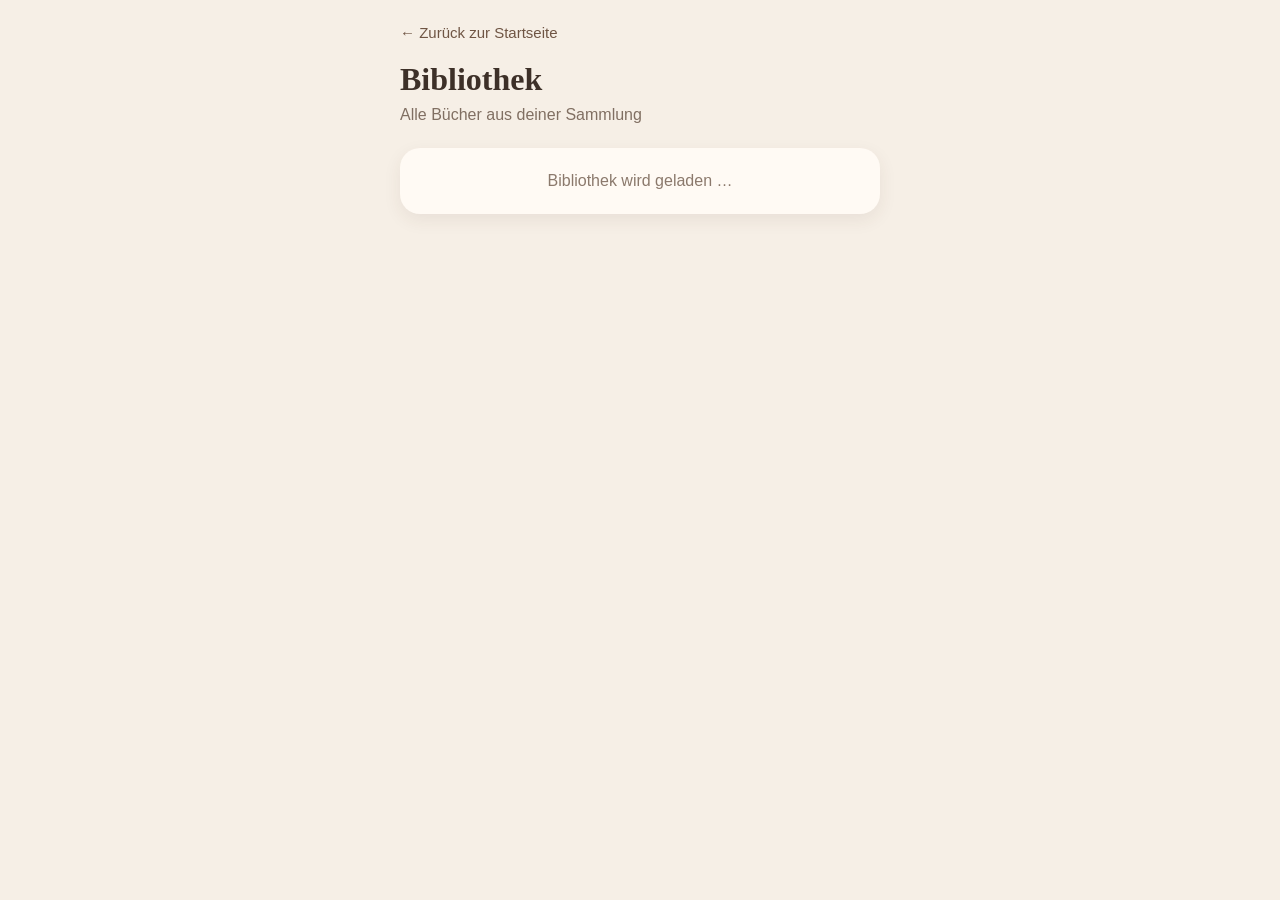
==== bibliothek.html @ 8956a23a "Create bibliothek.html" ====
<!DOCTYPE html>
<html lang="de">
<head>
  <meta charset="UTF-8">
  <meta name="viewport" content="width=device-width, initial-scale=1.0">

  <title>Bibliothek</title>

  <style>
    * {
      box-sizing: border-box;
    }

    body {
      margin: 0;
      font-family: -apple-system, BlinkMacSystemFont, "Segoe UI", sans-serif;
      background: #f6efe6;
      color: #3d3028;
    }

    .app {
      max-width: 520px;
      margin: 0 auto;
      padding: 24px 20px 60px;
    }

    .back {
      display: inline-block;
      margin-bottom: 20px;
      color: #6f5544;
      text-decoration: none;
      font-size: 15px;
    }

    h1 {
      margin: 0 0 8px;
      font-family: Georgia, serif;
      font-size: 32px;
    }

    .subtitle {
      margin: 0 0 24px;
      color: #806f62;
    }

    .book-list {
      display: grid;
      gap: 14px;
    }

    .book-card {
      background: #fffaf4;
      border-radius: 20px;
      padding: 16px;
      box-shadow: 0 6px 18px rgba(76, 52, 37, 0.08);
    }

    .book-title {
      margin: 0 0 5px;
      font-size: 20px;
      font-weight: 700;
    }

    .book-author {
      margin: 0 0 12px;
      color: #806f62;
    }

    .book-info {
      display: flex;
      flex-wrap: wrap;
      gap: 8px;
    }

    .tag {
      background: #ead9c8;
      border-radius: 999px;
      padding: 6px 10px;
      font-size: 13px;
      color: #5f493a;
    }

    .empty {
      background: #fffaf4;
      border-radius: 20px;
      padding: 24px;
      text-align: center;
      color: #8b796c;
      box-shadow: 0 6px 18px rgba(76, 52, 37, 0.08);
    }
  </style>
</head>

<body>
  <main class="app">

    <a class="back" href="index.html">← Zurück zur Startseite</a>

    <h1>Bibliothek</h1>
    <p class="subtitle">Alle Bücher aus deiner Sammlung</p>

    <div class="book-list" id="bookList">
      <div class="empty">
        Bibliothek wird geladen …
      </div>
    </div>

  </main>
</body>
</html>
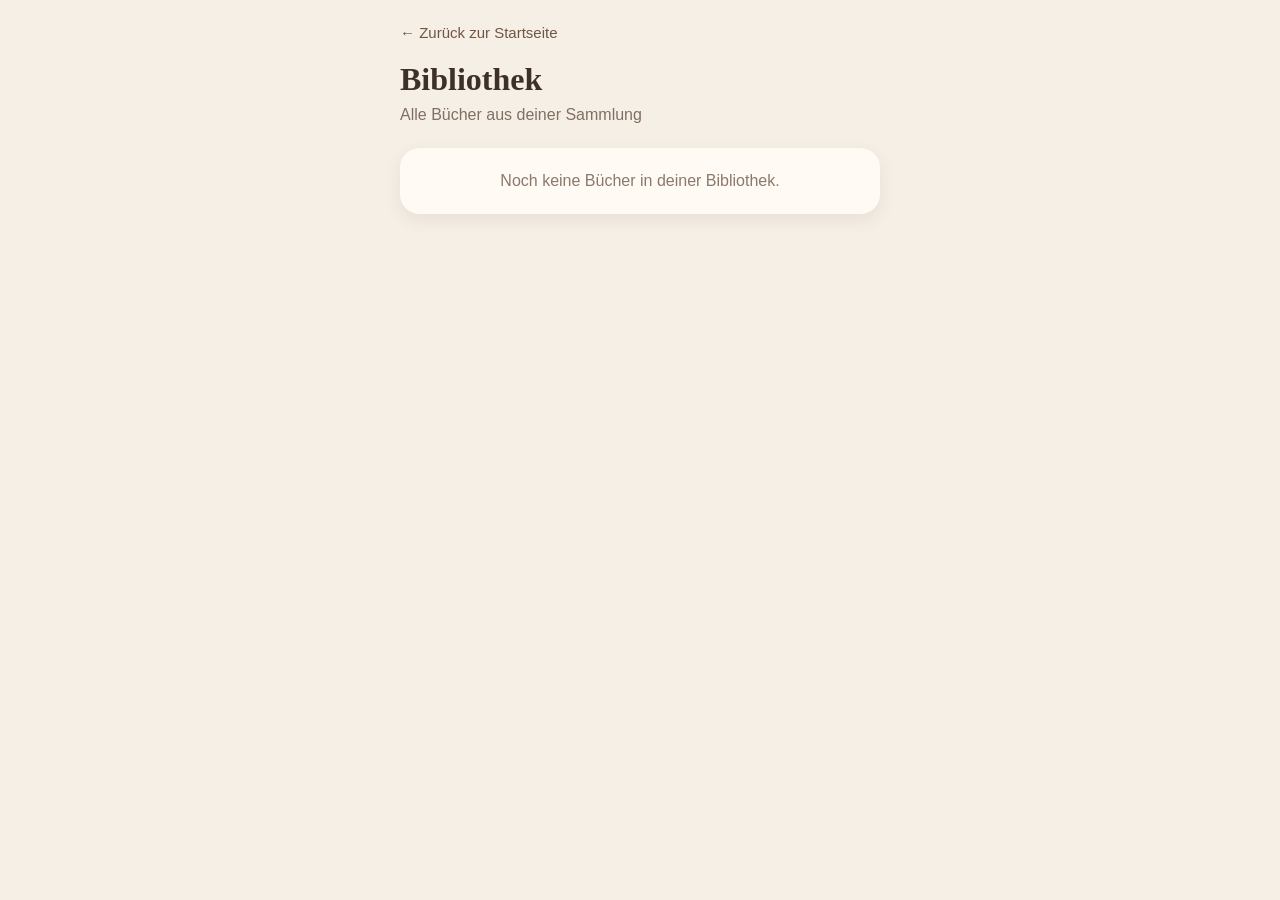
==== commit 8bec67e5: "Update bibliothek.html" ====
--- a/bibliothek.html
+++ b/bibliothek.html
@@ -49,34 +49,81 @@
     }
 
     .book-card {
+      display: flex;
+      gap: 15px;
       background: #fffaf4;
       border-radius: 20px;
       padding: 16px;
       box-shadow: 0 6px 18px rgba(76, 52, 37, 0.08);
     }
 
+    .cover {
+      width: 75px;
+      height: 110px;
+      flex-shrink: 0;
+      object-fit: cover;
+      border-radius: 8px;
+      background: #ead9c8;
+    }
+
+    .cover-placeholder {
+      width: 75px;
+      height: 110px;
+      flex-shrink: 0;
+      border-radius: 8px;
+      background: #ead9c8;
+      display: flex;
+      align-items: center;
+      justify-content: center;
+      font-size: 28px;
+    }
+
+    .book-content {
+      flex: 1;
+      min-width: 0;
+    }
+
     .book-title {
       margin: 0 0 5px;
-      font-size: 20px;
+      font-size: 19px;
       font-weight: 700;
     }
 
     .book-author {
-      margin: 0 0 12px;
+      margin: 0 0 10px;
       color: #806f62;
+      font-size: 15px;
+    }
+
+    .rating {
+      display: flex;
+      align-items: center;
+      gap: 7px;
+      margin-bottom: 10px;
+    }
+
+    .stars {
+      color: #b88f6d;
+      font-size: 18px;
+      letter-spacing: 1px;
+    }
+
+    .rating-number {
+      color: #948275;
+      font-size: 12px;
     }
 
     .book-info {
       display: flex;
       flex-wrap: wrap;
-      gap: 8px;
+      gap: 6px;
     }
 
     .tag {
       background: #ead9c8;
       border-radius: 999px;
-      padding: 6px 10px;
-      font-size: 13px;
+      padding: 5px 9px;
+      font-size: 12px;
       color: #5f493a;
     }
 
@@ -92,19 +139,292 @@
 </head>
 
 <body>
+
   <main class="app">
 
-    <a class="back" href="index.html">← Zurück zur Startseite</a>
+    <a class="back" href="index.html">
+      ← Zurück zur Startseite
+    </a>
 
     <h1>Bibliothek</h1>
-    <p class="subtitle">Alle Bücher aus deiner Sammlung</p>
+
+    <p class="subtitle">
+      Alle Bücher aus deiner Sammlung
+    </p>
 
     <div class="book-list" id="bookList">
+
       <div class="empty">
         Bibliothek wird geladen …
       </div>
+
     </div>
 
   </main>
+
+
+  <script>
+
+    function openDatabase() {
+      return new Promise((resolve, reject) => {
+
+        const request = indexedDB.open("buecherregalDB", 1);
+
+        request.onupgradeneeded = function(event) {
+          const db = event.target.result;
+
+          if (!db.objectStoreNames.contains("books")) {
+            db.createObjectStore("books", {
+              keyPath: "id"
+            });
+          }
+        };
+
+        request.onsuccess = function(event) {
+          resolve(event.target.result);
+        };
+
+        request.onerror = function() {
+          reject(new Error("Datenbank konnte nicht geöffnet werden."));
+        };
+
+      });
+    }
+
+
+    async function loadBooks() {
+
+      const bookList = document.getElementById("bookList");
+
+      try {
+
+        const db = await openDatabase();
+
+        const transaction =
+          db.transaction("books", "readonly");
+
+        const store =
+          transaction.objectStore("books");
+
+        const request =
+          store.getAll();
+
+
+        request.onsuccess = function() {
+
+          const books = request.result;
+
+          bookList.innerHTML = "";
+
+
+          if (books.length === 0) {
+
+            bookList.innerHTML = `
+              <div class="empty">
+                Noch keine Bücher in deiner Bibliothek.
+              </div>
+            `;
+
+            return;
+          }
+
+
+          books.sort((a, b) => {
+            return new Date(b.createdAt) - new Date(a.createdAt);
+          });
+
+
+          books.forEach((book) => {
+
+            const card =
+              document.createElement("div");
+
+            card.className = "book-card";
+
+
+            const cover = document.createElement(
+              book.cover ? "img" : "div"
+            );
+
+            if (book.cover) {
+
+              cover.className = "cover";
+              cover.src = book.cover;
+              cover.alt = "Cover von " + book.title;
+
+              cover.onerror = function() {
+                this.style.display = "none";
+              };
+
+            } else {
+
+              cover.className = "cover-placeholder";
+              cover.textContent = "📖";
+
+            }
+
+
+            const content =
+              document.createElement("div");
+
+            content.className = "book-content";
+
+
+            const title =
+              document.createElement("h2");
+
+            title.className = "book-title";
+            title.textContent = book.title;
+
+
+            const author =
+              document.createElement("p");
+
+            author.className = "book-author";
+            author.textContent = book.author;
+
+
+            content.appendChild(title);
+            content.appendChild(author);
+
+
+            if (book.rating) {
+
+              const rating =
+                document.createElement("div");
+
+              rating.className = "rating";
+
+
+              const stars =
+                document.createElement("span");
+
+              stars.className = "stars";
+              stars.textContent = createStars(book.rating);
+
+
+              const number =
+                document.createElement("span");
+
+              number.className = "rating-number";
+              number.textContent = book.rating + " / 5";
+
+
+              rating.appendChild(stars);
+              rating.appendChild(number);
+
+              content.appendChild(rating);
+            }
+
+
+            const info =
+              document.createElement("div");
+
+            info.className = "book-info";
+
+
+            addTag(info, book.status);
+            addTag(info, book.language);
+            addTag(info, book.format);
+
+
+            if (book.pages) {
+              addTag(info, book.pages + " Seiten");
+            }
+
+
+            if (book.series) {
+
+              let seriesText = book.series;
+
+              if (book.volume) {
+                seriesText += " · Band " + book.volume;
+              }
+
+              addTag(info, seriesText);
+            }
+
+
+            content.appendChild(info);
+
+            card.appendChild(cover);
+            card.appendChild(content);
+
+            bookList.appendChild(card);
+
+          });
+
+        };
+
+
+        request.onerror = function() {
+
+          bookList.innerHTML = `
+            <div class="empty">
+              Die Bücher konnten nicht geladen werden.
+            </div>
+          `;
+
+        };
+
+
+      } catch (error) {
+
+        console.error(error);
+
+        bookList.innerHTML = `
+          <div class="empty">
+            Die Bibliothek konnte nicht geöffnet werden.
+          </div>
+        `;
+
+      }
+
+    }
+
+
+    function addTag(container, text) {
+
+      if (!text) {
+        return;
+      }
+
+      const tag =
+        document.createElement("span");
+
+      tag.className = "tag";
+      tag.textContent = text;
+
+      container.appendChild(tag);
+
+    }
+
+
+    function createStars(rating) {
+
+      let stars = "";
+
+      for (let i = 1; i <= 5; i++) {
+
+        if (rating >= i) {
+          stars += "★";
+
+        } else if (rating >= i - 0.5) {
+          stars += "◐";
+
+        } else {
+          stars += "☆";
+        }
+
+      }
+
+      return stars;
+    }
+
+
+    loadBooks();
+
+  </script>
+
 </body>
 </html>
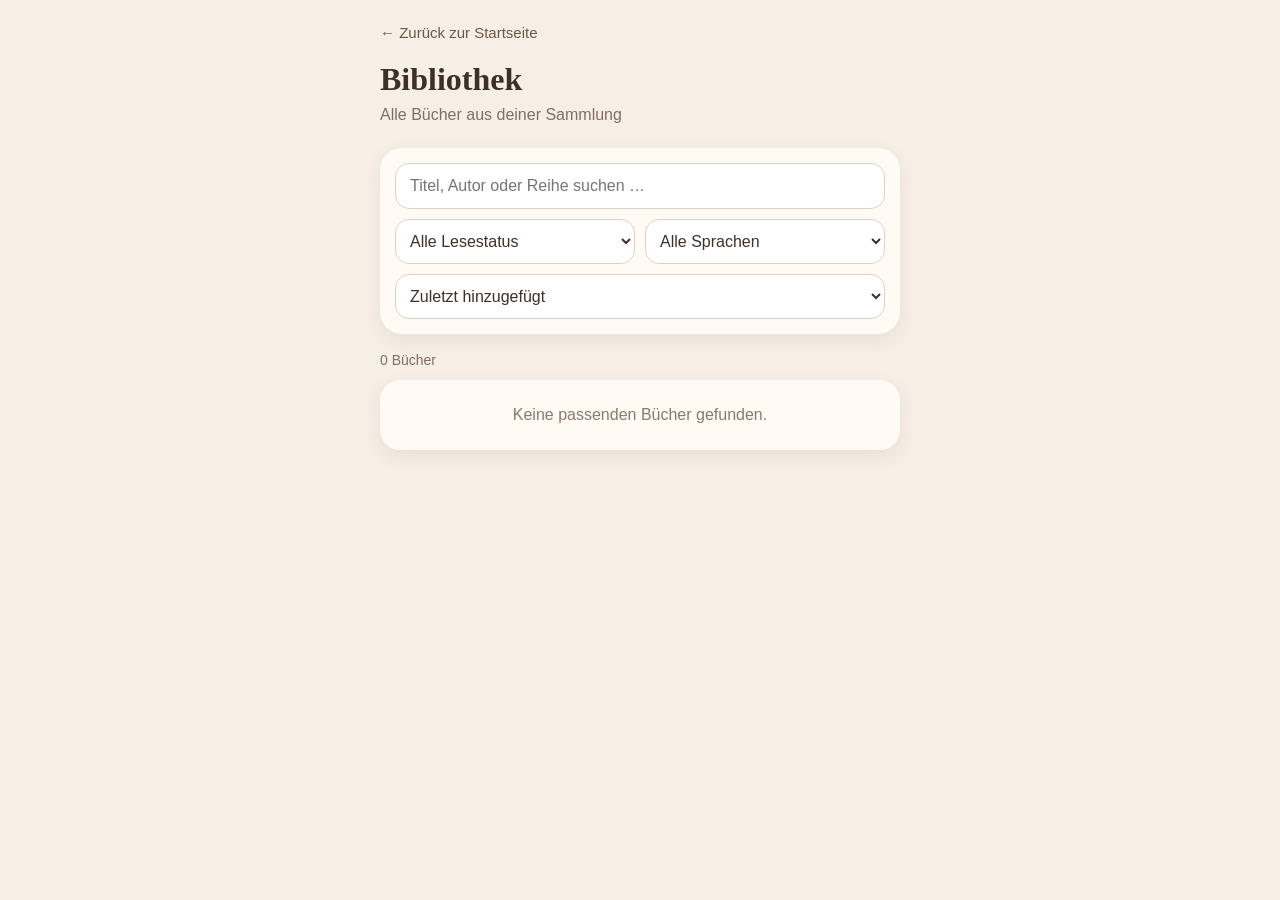
==== commit 3741734f: "Update bibliothek.html" ====
--- a/bibliothek.html
+++ b/bibliothek.html
@@ -18,10 +18,17 @@
       color: #3d3028;
     }
 
+    button,
+    input,
+    select,
+    textarea {
+      font: inherit;
+    }
+
     .app {
-      max-width: 520px;
+      max-width: 560px;
       margin: 0 auto;
-      padding: 24px 20px 60px;
+      padding: 24px 20px 70px;
     }
 
     .back {
@@ -43,18 +50,71 @@
       color: #806f62;
     }
 
+    .controls {
+      background: #fffaf4;
+      border-radius: 22px;
+      padding: 15px;
+      margin-bottom: 18px;
+      box-shadow: 0 6px 18px rgba(76, 52, 37, 0.08);
+    }
+
+    .search {
+      width: 100%;
+      border: 1px solid #dfd0c3;
+      border-radius: 14px;
+      padding: 13px 14px;
+      background: white;
+      color: #3d3028;
+      font-size: 16px;
+      margin-bottom: 10px;
+    }
+
+    .filters {
+      display: grid;
+      grid-template-columns: 1fr 1fr;
+      gap: 10px;
+    }
+
+    .controls select {
+      width: 100%;
+      border: 1px solid #dfd0c3;
+      border-radius: 14px;
+      padding: 12px 10px;
+      background: white;
+      color: #3d3028;
+    }
+
+    .sort {
+      margin-top: 10px;
+    }
+
+    .count {
+      margin: 0 0 12px;
+      color: #806f62;
+      font-size: 14px;
+    }
+
     .book-list {
       display: grid;
       gap: 14px;
     }
 
     .book-card {
+      width: 100%;
+      border: none;
+      text-align: left;
       display: flex;
       gap: 15px;
       background: #fffaf4;
       border-radius: 20px;
       padding: 16px;
+      color: inherit;
       box-shadow: 0 6px 18px rgba(76, 52, 37, 0.08);
+      cursor: pointer;
+    }
+
+    .book-card:active {
+      transform: scale(0.985);
     }
 
     .cover {
@@ -64,6 +124,7 @@
       object-fit: cover;
       border-radius: 8px;
       background: #ead9c8;
+      box-shadow: 0 3px 8px rgba(61, 48, 40, 0.15);
     }
 
     .cover-placeholder {
@@ -90,22 +151,50 @@
     }
 
     .book-author {
-      margin: 0 0 10px;
+      margin: 0 0 9px;
       color: #806f62;
       font-size: 15px;
     }
 
-    .rating {
+    .rating-row {
       display: flex;
       align-items: center;
       gap: 7px;
       margin-bottom: 10px;
     }
 
-    .stars {
+    .stars-display {
+      display: flex;
+      gap: 1px;
+    }
+
+    .display-star {
+      position: relative;
+      display: inline-block;
+      width: 18px;
+      height: 19px;
+      font-size: 18px;
+      line-height: 19px;
+      color: #d8c8bb;
+    }
+
+    .display-star::before {
+      content: "★";
+    }
+
+    .display-star.full {
       color: #b88f6d;
-      font-size: 18px;
-      letter-spacing: 1px;
+    }
+
+    .display-star.half::after {
+      content: "★";
+      position: absolute;
+      left: 0;
+      top: 0;
+      width: 50%;
+      overflow: hidden;
+      color: #b88f6d;
+      white-space: nowrap;
     }
 
     .rating-number {
@@ -130,11 +219,257 @@
     .empty {
       background: #fffaf4;
       border-radius: 20px;
-      padding: 24px;
+      padding: 26px;
       text-align: center;
       color: #8b796c;
       box-shadow: 0 6px 18px rgba(76, 52, 37, 0.08);
     }
+
+    .modal {
+      position: fixed;
+      inset: 0;
+      background: rgba(40, 30, 24, 0.42);
+      display: none;
+      align-items: flex-end;
+      justify-content: center;
+      z-index: 100;
+    }
+
+    .modal.open {
+      display: flex;
+    }
+
+    .modal-content {
+      width: 100%;
+      max-width: 560px;
+      max-height: 92vh;
+      overflow-y: auto;
+      background: #f6efe6;
+      border-radius: 28px 28px 0 0;
+      padding: 20px 20px 40px;
+    }
+
+    .modal-handle {
+      width: 45px;
+      height: 5px;
+      border-radius: 999px;
+      background: #cab9ab;
+      margin: 0 auto 20px;
+    }
+
+    .modal-top {
+      display: flex;
+      gap: 18px;
+      margin-bottom: 18px;
+    }
+
+    .detail-cover {
+      width: 105px;
+      height: 155px;
+      object-fit: cover;
+      flex-shrink: 0;
+      border-radius: 10px;
+      background: #ead9c8;
+      box-shadow: 0 4px 12px rgba(61, 48, 40, 0.18);
+    }
+
+    .detail-placeholder {
+      width: 105px;
+      height: 155px;
+      flex-shrink: 0;
+      border-radius: 10px;
+      background: #ead9c8;
+      display: flex;
+      align-items: center;
+      justify-content: center;
+      font-size: 36px;
+    }
+
+    .detail-title {
+      margin: 4px 0 6px;
+      font-family: Georgia, serif;
+      font-size: 25px;
+    }
+
+    .detail-author {
+      margin: 0 0 12px;
+      color: #806f62;
+    }
+
+    .notes-box {
+      background: #fffaf4;
+      border-radius: 18px;
+      padding: 16px;
+      margin: 18px 0;
+    }
+
+    .notes-box h3 {
+      margin: 0 0 8px;
+      font-size: 15px;
+    }
+
+    .notes-box p {
+      margin: 0;
+      white-space: pre-wrap;
+      color: #665448;
+    }
+
+    .modal-buttons {
+      display: grid;
+      grid-template-columns: 1fr 1fr;
+      gap: 10px;
+      margin-top: 18px;
+    }
+
+    .action-button {
+      border: none;
+      border-radius: 15px;
+      padding: 14px;
+      font-weight: 700;
+    }
+
+    .edit-button {
+      background: #b88f6d;
+      color: white;
+    }
+
+    .close-button {
+      background: #e8d9cc;
+      color: #5f493a;
+    }
+
+    .delete-button {
+      grid-column: 1 / -1;
+      background: transparent;
+      color: #a24d46;
+      border: 1px solid #d7aaa5;
+      margin-top: 4px;
+    }
+
+    .edit-form {
+      display: none;
+      margin-top: 20px;
+      background: #fffaf4;
+      border-radius: 22px;
+      padding: 18px;
+    }
+
+    .edit-form.open {
+      display: block;
+    }
+
+    .field {
+      margin-bottom: 15px;
+    }
+
+    .field label {
+      display: block;
+      font-weight: 600;
+      margin-bottom: 6px;
+    }
+
+    .field input,
+    .field select,
+    .field textarea {
+      width: 100%;
+      border: 1px solid #dfd0c3;
+      border-radius: 13px;
+      padding: 12px;
+      background: white;
+      color: #3d3028;
+      font-size: 16px;
+    }
+
+    .field textarea {
+      min-height: 100px;
+      resize: vertical;
+    }
+
+    .edit-grid {
+      display: grid;
+      grid-template-columns: 1fr 1fr;
+      gap: 12px;
+    }
+
+    .edit-rating {
+      display: flex;
+      gap: 3px;
+      margin-top: 5px;
+    }
+
+    .edit-star {
+      position: relative;
+      width: 34px;
+      height: 36px;
+      border: none;
+      background: transparent;
+      padding: 0;
+      font-size: 34px;
+      line-height: 36px;
+      color: #d8c8bb;
+      cursor: pointer;
+    }
+
+    .edit-star::before {
+      content: "★";
+    }
+
+    .edit-star.full {
+      color: #b88f6d;
+    }
+
+    .edit-star.half::after {
+      content: "★";
+      position: absolute;
+      left: 0;
+      top: 0;
+      width: 50%;
+      overflow: hidden;
+      color: #b88f6d;
+      white-space: nowrap;
+    }
+
+    .edit-rating-text {
+      margin-top: 6px;
+      color: #948275;
+      font-size: 13px;
+    }
+
+    .clear-rating {
+      margin-top: 8px;
+      border: none;
+      background: transparent;
+      color: #806f62;
+      padding: 0;
+      text-decoration: underline;
+    }
+
+    .save-edit {
+      width: 100%;
+      border: none;
+      border-radius: 15px;
+      padding: 14px;
+      background: #b88f6d;
+      color: white;
+      font-weight: 700;
+    }
+
+    @media (max-width: 390px) {
+      .filters,
+      .edit-grid {
+        grid-template-columns: 1fr;
+      }
+
+      .modal-top {
+        gap: 14px;
+      }
+
+      .detail-cover,
+      .detail-placeholder {
+        width: 90px;
+        height: 135px;
+      }
+    }
   </style>
 </head>
 
@@ -147,37 +482,224 @@
     </a>
 
     <h1>Bibliothek</h1>
-
-    <p class="subtitle">
-      Alle Bücher aus deiner Sammlung
-    </p>
+    <p class="subtitle">Alle Bücher aus deiner Sammlung</p>
+
+    <section class="controls">
+
+      <input
+        class="search"
+        id="searchInput"
+        type="search"
+        placeholder="Titel, Autor oder Reihe suchen …"
+      >
+
+      <div class="filters">
+
+        <select id="statusFilter">
+          <option value="">Alle Lesestatus</option>
+          <option value="Ungelesen">Ungelesen</option>
+          <option value="Lese ich gerade">Lese ich gerade</option>
+          <option value="Gelesen">Gelesen</option>
+          <option value="Abgebrochen">Abgebrochen</option>
+        </select>
+
+        <select id="languageFilter">
+          <option value="">Alle Sprachen</option>
+          <option value="Deutsch">Deutsch</option>
+          <option value="Englisch">Englisch</option>
+        </select>
+
+      </div>
+
+      <div class="sort">
+        <select id="sortSelect">
+          <option value="newest">Zuletzt hinzugefügt</option>
+          <option value="title">Titel A–Z</option>
+          <option value="author">Autor A–Z</option>
+          <option value="rating">Höchste Bewertung</option>
+          <option value="series">Reihe</option>
+        </select>
+      </div>
+
+    </section>
+
+    <p class="count" id="bookCount"></p>
 
     <div class="book-list" id="bookList">
-
-      <div class="empty">
-        Bibliothek wird geladen …
+      <div class="empty">Bibliothek wird geladen …</div>
+    </div>
+
+  </main>
+
+
+  <div class="modal" id="detailModal">
+
+    <div class="modal-content">
+
+      <div class="modal-handle"></div>
+
+      <div class="modal-top" id="modalTop"></div>
+
+      <div class="book-info" id="modalTags"></div>
+
+      <div class="notes-box" id="notesBox">
+        <h3>Persönliche Notizen</h3>
+        <p id="detailNotes"></p>
       </div>
 
+      <div class="modal-buttons">
+
+        <button class="action-button edit-button" id="editButton">
+          Bearbeiten
+        </button>
+
+        <button class="action-button close-button" id="closeButton">
+          Schließen
+        </button>
+
+        <button class="action-button delete-button" id="deleteButton">
+          Buch löschen
+        </button>
+
+      </div>
+
+
+      <form class="edit-form" id="editForm">
+
+        <div class="field">
+          <label for="editTitle">Titel</label>
+          <input id="editTitle" type="text">
+        </div>
+
+        <div class="field">
+          <label for="editAuthor">Autor/in</label>
+          <input id="editAuthor" type="text">
+        </div>
+
+        <div class="edit-grid">
+
+          <div class="field">
+            <label for="editLanguage">Sprache</label>
+            <select id="editLanguage">
+              <option>Deutsch</option>
+              <option>Englisch</option>
+            </select>
+          </div>
+
+          <div class="field">
+            <label for="editPages">Seiten</label>
+            <input id="editPages" type="number">
+          </div>
+
+        </div>
+
+        <div class="field">
+          <label for="editStatus">Lesestatus</label>
+          <select id="editStatus">
+            <option>Ungelesen</option>
+            <option>Lese ich gerade</option>
+            <option>Gelesen</option>
+            <option>Abgebrochen</option>
+          </select>
+        </div>
+
+        <div class="field">
+          <label>Bewertung</label>
+
+          <div class="edit-rating" id="editRatingStars">
+            <button type="button" class="edit-star" data-value="1"></button>
+            <button type="button" class="edit-star" data-value="2"></button>
+            <button type="button" class="edit-star" data-value="3"></button>
+            <button type="button" class="edit-star" data-value="4"></button>
+            <button type="button" class="edit-star" data-value="5"></button>
+          </div>
+
+          <div class="edit-rating-text" id="editRatingText">
+            Keine Bewertung
+          </div>
+
+          <button type="button" class="clear-rating" id="clearRating">
+            Bewertung entfernen
+          </button>
+
+          <input type="hidden" id="editRating" value="">
+        </div>
+
+        <div class="field">
+          <label for="editFormat">Format / Quelle</label>
+
+          <select id="editFormat">
+            <option>Print</option>
+            <option>Kindle</option>
+            <option>Kindle Unlimited</option>
+            <option>Hörbuch</option>
+          </select>
+        </div>
+
+        <div class="edit-grid">
+
+          <div class="field">
+            <label for="editSeries">Reihe</label>
+            <input id="editSeries" type="text">
+          </div>
+
+          <div class="field">
+            <label for="editVolume">Band</label>
+            <input id="editVolume" type="number">
+          </div>
+
+        </div>
+
+        <div class="field">
+          <label for="editCover">Cover-URL</label>
+          <input id="editCover" type="url">
+        </div>
+
+        <div class="field">
+          <label for="editNotes">Persönliche Notizen</label>
+          <textarea id="editNotes"></textarea>
+        </div>
+
+        <button class="save-edit" type="submit">
+          Änderungen speichern
+        </button>
+
+      </form>
+
     </div>
 
-  </main>
+  </div>
 
 
   <script>
 
+    let allBooks = [];
+    let selectedBook = null;
+    let editRating = 0;
+
+    const editStars =
+      document.querySelectorAll(".edit-star");
+
+
     function openDatabase() {
+
       return new Promise((resolve, reject) => {
 
-        const request = indexedDB.open("buecherregalDB", 1);
+        const request =
+          indexedDB.open("buecherregalDB", 1);
 
         request.onupgradeneeded = function(event) {
+
           const db = event.target.result;
 
           if (!db.objectStoreNames.contains("books")) {
+
             db.createObjectStore("books", {
               keyPath: "id"
             });
+
           }
+
         };
 
         request.onsuccess = function(event) {
@@ -185,16 +707,17 @@
         };
 
         request.onerror = function() {
-          reject(new Error("Datenbank konnte nicht geöffnet werden."));
+          reject(new Error(
+            "Datenbank konnte nicht geöffnet werden."
+          ));
         };
 
       });
+
     }
 
 
     async function loadBooks() {
-
-      const bookList = document.getElementById("bookList");
 
       try {
 
@@ -212,173 +735,362 @@
 
         request.onsuccess = function() {
 
-          const books = request.result;
-
-          bookList.innerHTML = "";
-
-
-          if (books.length === 0) {
-
-            bookList.innerHTML = `
-              <div class="empty">
-                Noch keine Bücher in deiner Bibliothek.
-              </div>
-            `;
-
-            return;
+          allBooks = request.result;
+
+          displayBooks();
+
+        };
+
+
+        request.onerror = function() {
+          showError();
+        };
+
+
+      } catch (error) {
+
+        console.error(error);
+
+        showError();
+
+      }
+
+    }
+
+
+    function displayBooks() {
+
+      const bookList =
+        document.getElementById("bookList");
+
+      const search =
+        document
+          .getElementById("searchInput")
+          .value
+          .trim()
+          .toLowerCase();
+
+      const status =
+        document.getElementById("statusFilter").value;
+
+      const language =
+        document.getElementById("languageFilter").value;
+
+      const sort =
+        document.getElementById("sortSelect").value;
+
+
+      let books = allBooks.filter((book) => {
+
+        const searchableText = [
+          book.title,
+          book.author,
+          book.series
+        ]
+          .filter(Boolean)
+          .join(" ")
+          .toLowerCase();
+
+        return (
+          searchableText.includes(search) &&
+          (!status || book.status === status) &&
+          (!language || book.language === language)
+        );
+
+      });
+
+
+      if (sort === "newest") {
+
+        books.sort((a, b) =>
+          new Date(b.createdAt || 0) -
+          new Date(a.createdAt || 0)
+        );
+
+      }
+
+
+      if (sort === "title") {
+
+        books.sort((a, b) =>
+          (a.title || "").localeCompare(
+            b.title || "",
+            "de",
+            { sensitivity: "base" }
+          )
+        );
+
+      }
+
+
+      if (sort === "author") {
+
+        books.sort((a, b) =>
+          (a.author || "").localeCompare(
+            b.author || "",
+            "de",
+            { sensitivity: "base" }
+          )
+        );
+
+      }
+
+
+      if (sort === "rating") {
+
+        books.sort((a, b) =>
+          (b.rating || 0) - (a.rating || 0)
+        );
+
+      }
+
+
+      if (sort === "series") {
+
+        books.sort((a, b) => {
+
+          const seriesA =
+            a.series || "ZZZZZZ";
+
+          const seriesB =
+            b.series || "ZZZZZZ";
+
+          const comparison =
+            seriesA.localeCompare(
+              seriesB,
+              "de",
+              { sensitivity: "base" }
+            );
+
+          if (comparison !== 0) {
+            return comparison;
           }
 
-
-          books.sort((a, b) => {
-            return new Date(b.createdAt) - new Date(a.createdAt);
-          });
-
-
-          books.forEach((book) => {
-
-            const card =
-              document.createElement("div");
-
-            card.className = "book-card";
-
-
-            const cover = document.createElement(
-              book.cover ? "img" : "div"
-            );
-
-            if (book.cover) {
-
-              cover.className = "cover";
-              cover.src = book.cover;
-              cover.alt = "Cover von " + book.title;
-
-              cover.onerror = function() {
-                this.style.display = "none";
-              };
-
-            } else {
-
-              cover.className = "cover-placeholder";
-              cover.textContent = "📖";
-
-            }
-
-
-            const content =
-              document.createElement("div");
-
-            content.className = "book-content";
-
-
-            const title =
-              document.createElement("h2");
-
-            title.className = "book-title";
-            title.textContent = book.title;
-
-
-            const author =
-              document.createElement("p");
-
-            author.className = "book-author";
-            author.textContent = book.author;
-
-
-            content.appendChild(title);
-            content.appendChild(author);
-
-
-            if (book.rating) {
-
-              const rating =
-                document.createElement("div");
-
-              rating.className = "rating";
-
-
-              const stars =
-                document.createElement("span");
-
-              stars.className = "stars";
-              stars.textContent = createStars(book.rating);
-
-
-              const number =
-                document.createElement("span");
-
-              number.className = "rating-number";
-              number.textContent = book.rating + " / 5";
-
-
-              rating.appendChild(stars);
-              rating.appendChild(number);
-
-              content.appendChild(rating);
-            }
-
-
-            const info =
-              document.createElement("div");
-
-            info.className = "book-info";
-
-
-            addTag(info, book.status);
-            addTag(info, book.language);
-            addTag(info, book.format);
-
-
-            if (book.pages) {
-              addTag(info, book.pages + " Seiten");
-            }
-
-
-            if (book.series) {
-
-              let seriesText = book.series;
-
-              if (book.volume) {
-                seriesText += " · Band " + book.volume;
-              }
-
-              addTag(info, seriesText);
-            }
-
-
-            content.appendChild(info);
-
-            card.appendChild(cover);
-            card.appendChild(content);
-
-            bookList.appendChild(card);
-
-          });
-
-        };
-
-
-        request.onerror = function() {
-
-          bookList.innerHTML = `
-            <div class="empty">
-              Die Bücher konnten nicht geladen werden.
-            </div>
-          `;
-
-        };
-
-
-      } catch (error) {
-
-        console.error(error);
+          return (
+            (a.volume || 999) -
+            (b.volume || 999)
+          );
+
+        });
+
+      }
+
+
+      document
+        .getElementById("bookCount")
+        .textContent =
+        books.length === 1
+          ? "1 Buch"
+          : books.length + " Bücher";
+
+
+      bookList.innerHTML = "";
+
+
+      if (books.length === 0) {
 
         bookList.innerHTML = `
           <div class="empty">
-            Die Bibliothek konnte nicht geöffnet werden.
+            Keine passenden Bücher gefunden.
           </div>
         `;
 
+        return;
+
       }
+
+
+      books.forEach((book) => {
+
+        const card =
+          document.createElement("button");
+
+        card.type = "button";
+        card.className = "book-card";
+
+
+        const cover =
+          createCover(
+            book,
+            "cover",
+            "cover-placeholder"
+          );
+
+
+        const content =
+          document.createElement("div");
+
+        content.className = "book-content";
+
+
+        const title =
+          document.createElement("h2");
+
+        title.className = "book-title";
+        title.textContent = book.title;
+
+
+        const author =
+          document.createElement("p");
+
+        author.className = "book-author";
+        author.textContent = book.author;
+
+
+        content.appendChild(title);
+        content.appendChild(author);
+
+
+        if (book.rating) {
+
+          content.appendChild(
+            createRating(book.rating)
+          );
+
+        }
+
+
+        const info =
+          document.createElement("div");
+
+        info.className = "book-info";
+
+
+        addTag(info, book.status);
+        addTag(info, book.language);
+        addTag(info, book.format);
+
+
+        if (book.series) {
+
+          let text = book.series;
+
+          if (book.volume) {
+            text += " · Band " + book.volume;
+          }
+
+          addTag(info, text);
+
+        }
+
+
+        content.appendChild(info);
+
+        card.appendChild(cover);
+        card.appendChild(content);
+
+
+        card.addEventListener("click", function() {
+          openDetails(book);
+        });
+
+
+        bookList.appendChild(card);
+
+      });
+
+    }
+
+
+    function createCover(
+      book,
+      imageClass,
+      placeholderClass
+    ) {
+
+      if (book.cover) {
+
+        const image =
+          document.createElement("img");
+
+        image.className = imageClass;
+        image.src = book.cover;
+        image.alt = "Cover von " + book.title;
+
+
+        image.onerror = function() {
+
+          const placeholder =
+            createPlaceholder(placeholderClass);
+
+          image.replaceWith(placeholder);
+
+        };
+
+
+        return image;
+
+      }
+
+
+      return createPlaceholder(placeholderClass);
+
+    }
+
+
+    function createPlaceholder(className) {
+
+      const placeholder =
+        document.createElement("div");
+
+      placeholder.className = className;
+      placeholder.textContent = "📖";
+
+      return placeholder;
+
+    }
+
+
+    function createRating(rating) {
+
+      const wrapper =
+        document.createElement("div");
+
+      wrapper.className = "rating-row";
+
+
+      const stars =
+        document.createElement("span");
+
+      stars.className = "stars-display";
+
+
+      for (let i = 1; i <= 5; i++) {
+
+        const star =
+          document.createElement("span");
+
+        star.className = "display-star";
+
+
+        if (rating >= i) {
+
+          star.classList.add("full");
+
+        } else if (rating >= i - 0.5) {
+
+          star.classList.add("half");
+
+        }
+
+
+        stars.appendChild(star);
+
+      }
+
+
+      const number =
+        document.createElement("span");
+
+      number.className = "rating-number";
+      number.textContent = rating + " / 5";
+
+
+      wrapper.appendChild(stars);
+      wrapper.appendChild(number);
+
+
+      return wrapper;
 
     }
 
@@ -400,25 +1112,537 @@
     }
 
 
-    function createStars(rating) {
-
-      let stars = "";
-
-      for (let i = 1; i <= 5; i++) {
-
-        if (rating >= i) {
-          stars += "★";
-
-        } else if (rating >= i - 0.5) {
-          stars += "◐";
+    function openDetails(book) {
+
+      selectedBook = book;
+
+
+      const modal =
+        document.getElementById("detailModal");
+
+      const top =
+        document.getElementById("modalTop");
+
+      const tags =
+        document.getElementById("modalTags");
+
+      const notes =
+        document.getElementById("detailNotes");
+
+      const notesBox =
+        document.getElementById("notesBox");
+
+
+      top.innerHTML = "";
+      tags.innerHTML = "";
+
+
+      const cover =
+        createCover(
+          book,
+          "detail-cover",
+          "detail-placeholder"
+        );
+
+
+      const text =
+        document.createElement("div");
+
+
+      const title =
+        document.createElement("h2");
+
+      title.className = "detail-title";
+      title.textContent = book.title;
+
+
+      const author =
+        document.createElement("p");
+
+      author.className = "detail-author";
+      author.textContent = book.author;
+
+
+      text.appendChild(title);
+      text.appendChild(author);
+
+
+      if (book.rating) {
+
+        text.appendChild(
+          createRating(book.rating)
+        );
+
+      }
+
+
+      top.appendChild(cover);
+      top.appendChild(text);
+
+
+      addTag(tags, book.status);
+      addTag(tags, book.language);
+      addTag(tags, book.format);
+
+
+      if (book.pages) {
+        addTag(tags, book.pages + " Seiten");
+      }
+
+
+      if (book.series) {
+
+        let seriesText = book.series;
+
+        if (book.volume) {
+          seriesText += " · Band " + book.volume;
+        }
+
+        addTag(tags, seriesText);
+
+      }
+
+
+      if (book.notes) {
+
+        notesBox.style.display = "block";
+        notes.textContent = book.notes;
+
+      } else {
+
+        notesBox.style.display = "none";
+
+      }
+
+
+      document
+        .getElementById("editForm")
+        .classList
+        .remove("open");
+
+
+      modal.classList.add("open");
+
+    }
+
+
+    function closeDetails() {
+
+      document
+        .getElementById("detailModal")
+        .classList
+        .remove("open");
+
+      selectedBook = null;
+
+    }
+
+
+    document
+      .getElementById("closeButton")
+      .addEventListener("click", closeDetails);
+
+
+    document
+      .getElementById("detailModal")
+      .addEventListener("click", function(event) {
+
+        if (event.target === this) {
+          closeDetails();
+        }
+
+      });
+
+
+    document
+      .getElementById("editButton")
+      .addEventListener("click", function() {
+
+        if (!selectedBook) {
+          return;
+        }
+
+
+        document.getElementById("editTitle").value =
+          selectedBook.title || "";
+
+        document.getElementById("editAuthor").value =
+          selectedBook.author || "";
+
+        document.getElementById("editLanguage").value =
+          selectedBook.language || "Deutsch";
+
+        document.getElementById("editPages").value =
+          selectedBook.pages || "";
+
+        document.getElementById("editStatus").value =
+          selectedBook.status || "Ungelesen";
+
+        document.getElementById("editFormat").value =
+          selectedBook.format || "Print";
+
+        document.getElementById("editSeries").value =
+          selectedBook.series || "";
+
+        document.getElementById("editVolume").value =
+          selectedBook.volume || "";
+
+        document.getElementById("editCover").value =
+          selectedBook.cover || "";
+
+        document.getElementById("editNotes").value =
+          selectedBook.notes || "";
+
+
+        editRating =
+          Number(selectedBook.rating) || 0;
+
+        updateEditStars();
+
+
+        document
+          .getElementById("editForm")
+          .classList
+          .toggle("open");
+
+      });
+
+
+    editStars.forEach((star) => {
+
+      star.addEventListener("click", function(event) {
+
+        const rect =
+          star.getBoundingClientRect();
+
+        const clickPosition =
+          event.clientX - rect.left;
+
+        const starValue =
+          Number(star.dataset.value);
+
+
+        if (clickPosition < rect.width / 2) {
+
+          editRating =
+            starValue - 0.5;
 
         } else {
-          stars += "☆";
+
+          editRating =
+            starValue;
+
         }
 
-      }
-
-      return stars;
+
+        updateEditStars();
+
+      });
+
+    });
+
+
+    function updateEditStars() {
+
+      document.getElementById("editRating").value =
+        editRating || "";
+
+
+      document.getElementById("editRatingText")
+        .textContent =
+        editRating
+          ? editRating + " von 5 Sternen"
+          : "Keine Bewertung";
+
+
+      editStars.forEach((star) => {
+
+        const value =
+          Number(star.dataset.value);
+
+
+        star.classList.remove(
+          "full",
+          "half"
+        );
+
+
+        if (editRating >= value) {
+
+          star.classList.add("full");
+
+        } else if (
+          editRating === value - 0.5
+        ) {
+
+          star.classList.add("half");
+
+        }
+
+      });
+
+    }
+
+
+    document
+      .getElementById("clearRating")
+      .addEventListener("click", function() {
+
+        editRating = 0;
+        updateEditStars();
+
+      });
+
+
+    document
+      .getElementById("editForm")
+      .addEventListener("submit", async function(event) {
+
+        event.preventDefault();
+
+
+        if (!selectedBook) {
+          return;
+        }
+
+
+        const title =
+          document
+            .getElementById("editTitle")
+            .value
+            .trim();
+
+        const author =
+          document
+            .getElementById("editAuthor")
+            .value
+            .trim();
+
+
+        if (!title || !author) {
+
+          alert(
+            "Titel und Autor/in dürfen nicht leer sein."
+          );
+
+          return;
+
+        }
+
+
+        const updatedBook = {
+
+          ...selectedBook,
+
+          title: title,
+
+          author: author,
+
+          language:
+            document.getElementById(
+              "editLanguage"
+            ).value,
+
+          pages:
+            Number(
+              document.getElementById(
+                "editPages"
+              ).value
+            ) || null,
+
+          status:
+            document.getElementById(
+              "editStatus"
+            ).value,
+
+          rating:
+            editRating || null,
+
+          format:
+            document.getElementById(
+              "editFormat"
+            ).value,
+
+          series:
+            document
+              .getElementById("editSeries")
+              .value
+              .trim(),
+
+          volume:
+            Number(
+              document.getElementById(
+                "editVolume"
+              ).value
+            ) || null,
+
+          cover:
+            document
+              .getElementById("editCover")
+              .value
+              .trim(),
+
+          notes:
+            document
+              .getElementById("editNotes")
+              .value
+              .trim(),
+
+          updatedAt:
+            new Date().toISOString()
+
+        };
+
+
+        try {
+
+          const db = await openDatabase();
+
+          const transaction =
+            db.transaction(
+              "books",
+              "readwrite"
+            );
+
+          const store =
+            transaction.objectStore("books");
+
+          store.put(updatedBook);
+
+
+          transaction.oncomplete =
+            function() {
+
+              selectedBook = updatedBook;
+
+              loadBooks();
+              openDetails(updatedBook);
+
+              alert(
+                "Änderungen wurden gespeichert."
+              );
+
+            };
+
+
+        } catch (error) {
+
+          console.error(error);
+
+          alert(
+            "Die Änderungen konnten nicht gespeichert werden."
+          );
+
+        }
+
+      });
+
+
+    document
+      .getElementById("deleteButton")
+      .addEventListener("click", async function() {
+
+        if (!selectedBook) {
+          return;
+        }
+
+
+        const confirmed = confirm(
+          "Möchtest du „" +
+          selectedBook.title +
+          "“ wirklich aus deiner Bibliothek löschen?"
+        );
+
+
+        if (!confirmed) {
+          return;
+        }
+
+
+        try {
+
+          const id =
+            selectedBook.id;
+
+          const db =
+            await openDatabase();
+
+          const transaction =
+            db.transaction(
+              "books",
+              "readwrite"
+            );
+
+          const store =
+            transaction.objectStore("books");
+
+          store.delete(id);
+
+
+          transaction.oncomplete =
+            function() {
+
+              closeDetails();
+              loadBooks();
+
+            };
+
+
+        } catch (error) {
+
+          console.error(error);
+
+          alert(
+            "Das Buch konnte nicht gelöscht werden."
+          );
+
+        }
+
+      });
+
+
+    document
+      .getElementById("searchInput")
+      .addEventListener(
+        "input",
+        displayBooks
+      );
+
+
+    document
+      .getElementById("statusFilter")
+      .addEventListener(
+        "change",
+        displayBooks
+      );
+
+
+    document
+      .getElementById("languageFilter")
+      .addEventListener(
+        "change",
+        displayBooks
+      );
+
+
+    document
+      .getElementById("sortSelect")
+      .addEventListener(
+        "change",
+        displayBooks
+      );
+
+
+    function showError() {
+
+      document
+        .getElementById("bookList")
+        .innerHTML = `
+          <div class="empty">
+            Die Bibliothek konnte nicht geladen werden.
+          </div>
+        `;
+
     }
 
 
